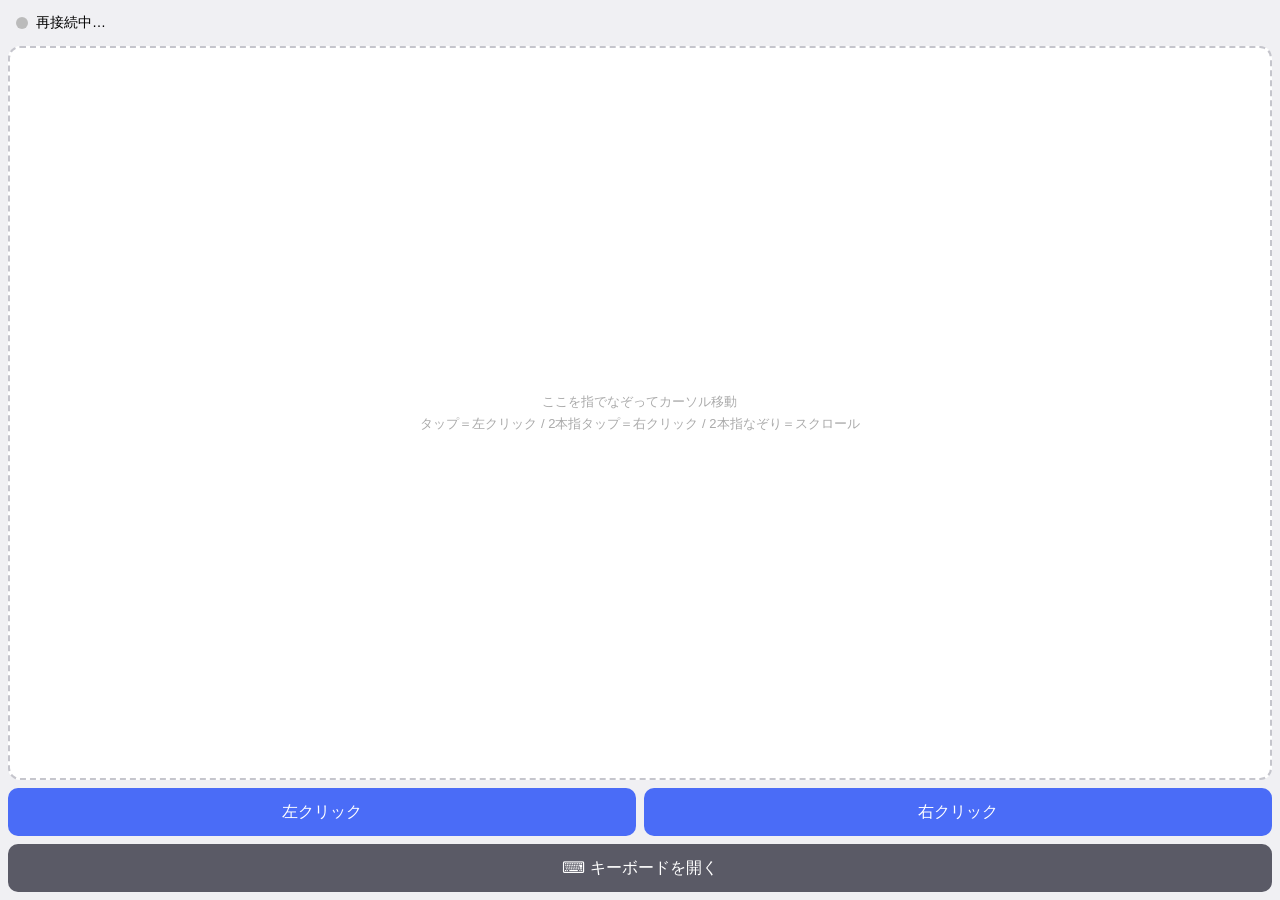
==== web/index.html @ 6db38bc7 "PCでアプリ起動→QRをスマホで読む→指でカーソル操作・クリック・スクロール・文字入力。   スマホをPC(Mac/Windows)のトラックパッド＆キーボードにするWebアプリ。   PCでアプリ起" ====
<!DOCTYPE html>
<html lang="ja">
<head>
  <meta charset="utf-8">
  <!-- スマホでの拡大・スクロールを抑止して、トラックパッドとして使いやすくする -->
  <meta name="viewport" content="width=device-width, initial-scale=1, maximum-scale=1, user-scalable=no, viewport-fit=cover">
  <title>スマホでマウス操作</title>
  <link rel="stylesheet" href="style.css">
</head>
<body>
  <!-- ===== 操作モード（メイン画面）===== -->
  <div id="screen-control" class="screen active">
    <div class="status-bar">
      <span class="status-dot"></span>
      <span class="status-text">待機中</span>
    </div>

    <!-- トラックパッド：残りの全領域を占有 -->
    <div id="trackpad">
      <div class="trackpad-hint">
        ここを指でなぞってカーソル移動<br>
        タップ＝左クリック / 2本指タップ＝右クリック / 2本指なぞり＝スクロール
      </div>
    </div>

    <div class="click-buttons">
      <button id="btn-left">左クリック</button>
      <button id="btn-right">右クリック</button>
    </div>
    <button id="btn-open-keyboard">⌨ キーボードを開く</button>
  </div>

  <!-- ===== 入力モード（キーボード画面）===== -->
  <div id="screen-keyboard" class="screen">
    <div class="kb-top-bar">
      <button id="btn-back">← 戻る</button>
      <span class="status-dot"></span>
      <span class="status-text">待機中</span>
    </div>

    <!-- 上半分：入力エリア（下半分はスマホのソフトキーボードがせり上がる）-->
    <div class="kb-input-area">
      <input id="kb-input" type="text"
             placeholder="ここに入力すると PC に送られます"
             autocomplete="off" autocorrect="off" autocapitalize="off">
      <div id="kb-display"></div>
    </div>
  </div>

  <script src="app.js"></script>
</body>
</html>
---- web/style.css ----
/* 全体：縦持ち固定・スクロール禁止 */
html, body { height: 100%; margin: 0; overflow: hidden; }
body {
  font-family: -apple-system, "Hiragino Kaku Gothic ProN", sans-serif;
  background: #f0f0f3;
  -webkit-touch-callout: none;  /* 長押しメニュー無効 */
  user-select: none;            /* テキスト選択無効 */
  -webkit-user-select: none;
}

/* 画面（モード）切替：active が付いた方だけ表示する */
.screen {
  display: none;
  height: 100%;
  box-sizing: border-box;
  padding: 8px;
  flex-direction: column;
}
.screen.active { display: flex; }

/* 接続状況バー */
.status-bar, .kb-top-bar {
  display: flex;
  align-items: center;
  gap: 8px;
  padding: 6px 8px;
  font-size: 14px;
}
.status-dot {
  width: 12px; height: 12px;
  border-radius: 50%;
  background: #bbb;           /* 未接続：灰 */
  display: inline-block;
}
.status-dot.connected { background: #2ecc40; }  /* 接続中：緑 */

/* トラックパッド：残り全部の高さを使う */
#trackpad {
  flex: 1;
  margin: 8px 0;
  background: #fff;
  border: 2px dashed #c5c5cc;
  border-radius: 12px;
  touch-action: none;          /* ブラウザ既定のスクロール/ズームを無効化 */
  user-select: none;
  -webkit-touch-callout: none;
  display: flex;
  align-items: center;
  justify-content: center;
}
.trackpad-hint {
  color: #aaa;
  font-size: 13px;
  text-align: center;
  line-height: 1.7;
  padding: 0 12px;
}

/* ボタン類：指で押しやすい大きさ */
button {
  font-size: 16px;
  min-height: 48px;
  border: none;
  border-radius: 10px;
  background: #4a6cf7;
  color: #fff;
}
button:active { background: #3550c8; }
.click-buttons { display: flex; gap: 8px; }
.click-buttons button { flex: 1; }
#btn-open-keyboard { margin-top: 8px; width: 100%; background: #5a5a66; }

/* 入力モード */
.kb-top-bar #btn-back { min-height: 36px; padding: 0 12px; background: #5a5a66; }
.kb-input-area { padding: 8px; }
#kb-input {
  width: 100%;
  box-sizing: border-box;
  font-size: 18px;
  padding: 12px;
  border: 1px solid #ccc;
  border-radius: 8px;
  user-select: text;            /* 入力欄だけは選択・編集を許可 */
  -webkit-user-select: text;
}
#kb-display {
  margin-top: 10px;
  min-height: 40px;
  color: #555;
  font-size: 14px;
  word-break: break-all;
}
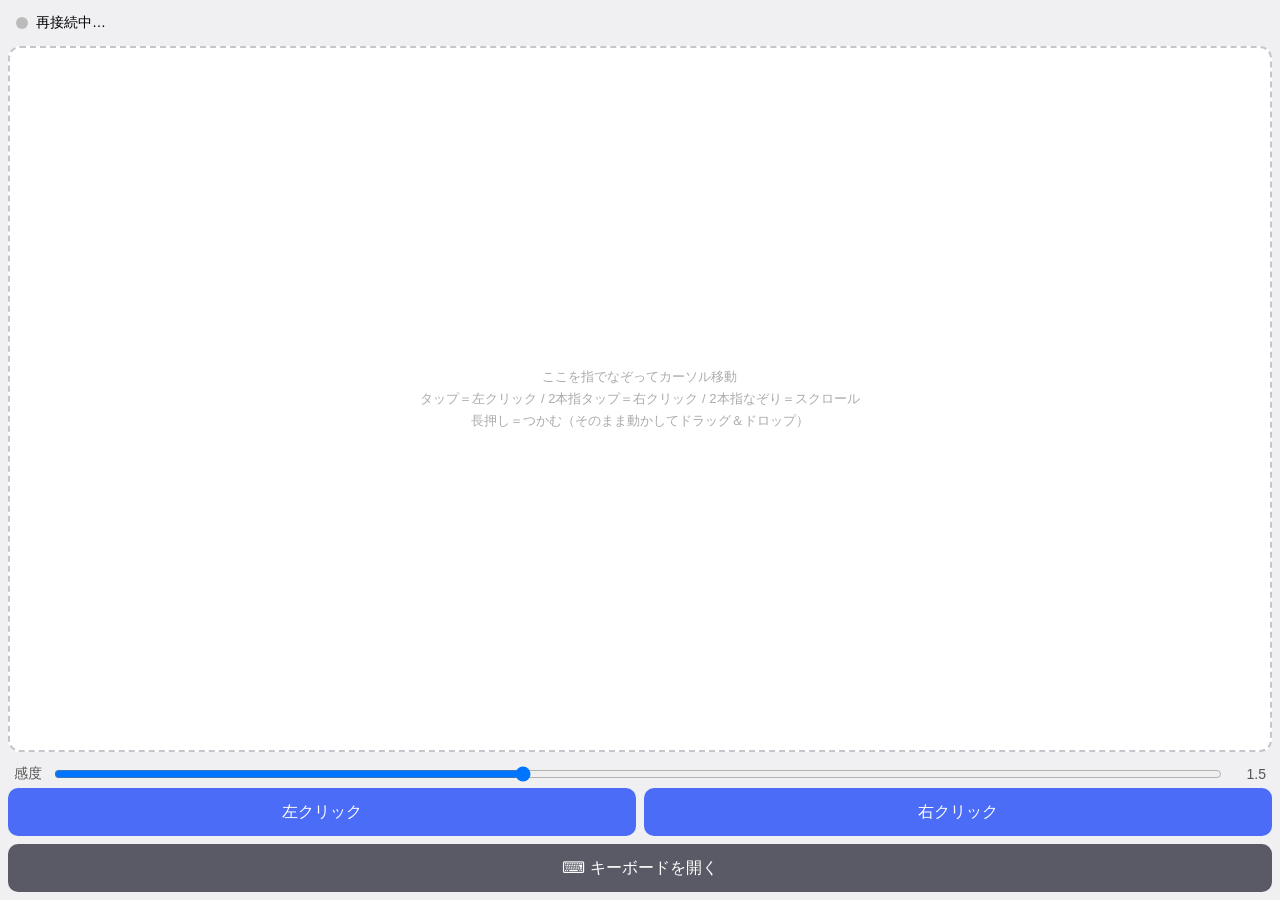
==== commit f605ddfa: "v2: ドラッグ&ドロップ・感度調整・Tailscale対応・トレイ常駐化 - 長押しドラッグ&ドロップ（web/app.js: 450ms静止保持でdown→移動→up） - カーソル感度スライダー" ====
--- a/web/index.html
+++ b/web/index.html
@@ -19,8 +19,16 @@
     <div id="trackpad">
       <div class="trackpad-hint">
         ここを指でなぞってカーソル移動<br>
-        タップ＝左クリック / 2本指タップ＝右クリック / 2本指なぞり＝スクロール
+        タップ＝左クリック / 2本指タップ＝右クリック / 2本指なぞり＝スクロール<br>
+        長押し＝つかむ（そのまま動かしてドラッグ＆ドロップ）
       </div>
+    </div>
+
+    <!-- カーソル感度（DPI）スライダー -->
+    <div class="sensitivity-row">
+      <span class="sens-label">感度</span>
+      <input id="sens-slider" type="range" min="0.5" max="3" step="0.1" value="1.5">
+      <span id="sens-value">1.5</span>
     </div>
 
     <div class="click-buttons">
--- a/web/style.css
+++ b/web/style.css
@@ -55,6 +55,24 @@
   line-height: 1.7;
   padding: 0 12px;
 }
+/* ドラッグ中（長押しでつかんだ状態）の視覚フィードバック */
+#trackpad.dragging {
+  border-color: #4a6cf7;
+  border-style: solid;
+  background: #eef1fe;
+}
+
+/* カーソル感度スライダー */
+.sensitivity-row {
+  display: flex;
+  align-items: center;
+  gap: 10px;
+  padding: 4px 6px;
+  font-size: 14px;
+  color: #555;
+}
+.sensitivity-row input[type=range] { flex: 1; }
+#sens-value { width: 32px; text-align: right; font-variant-numeric: tabular-nums; }
 
 /* ボタン類：指で押しやすい大きさ */
 button {
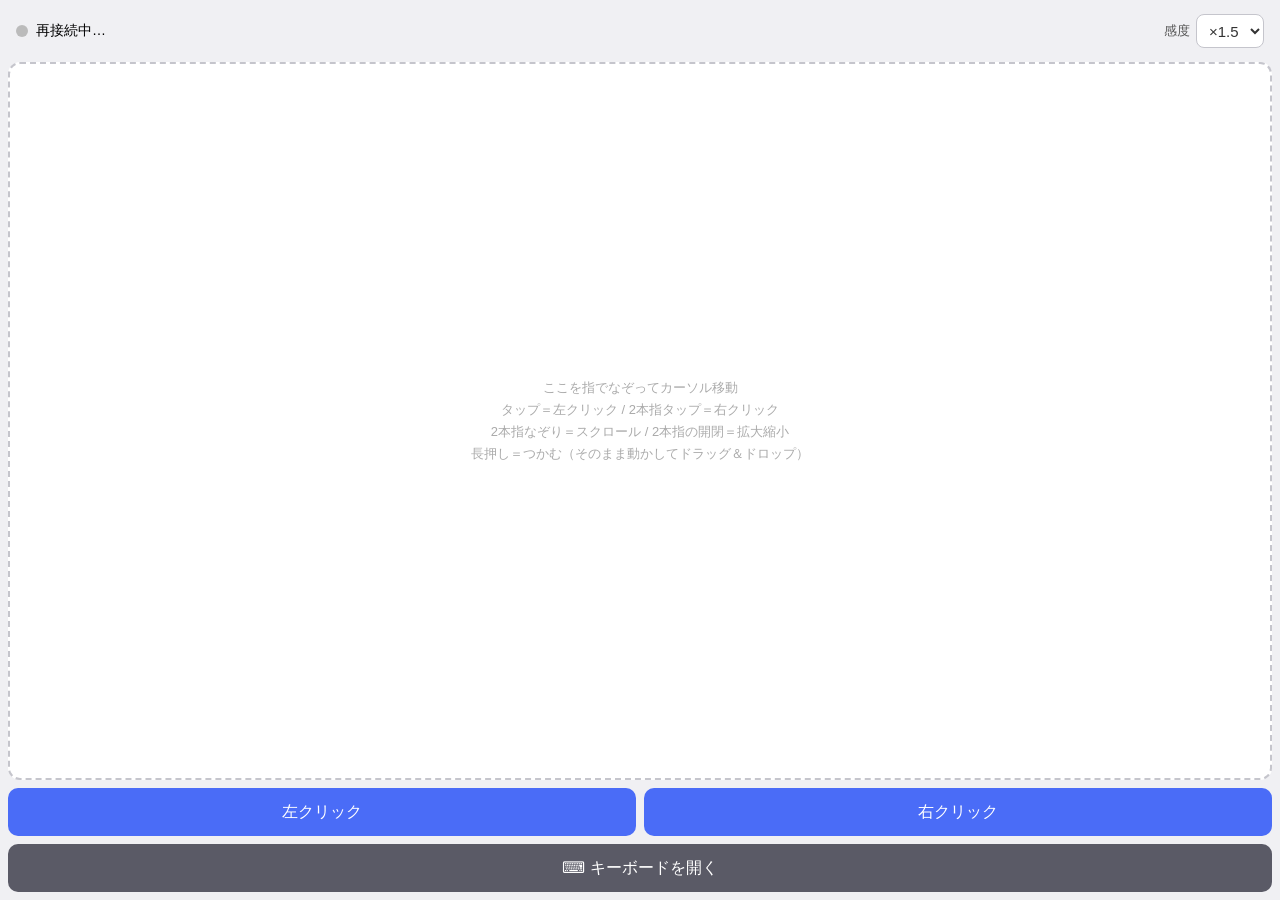
==== commit ced14020: "実機テスト後の改良: IME二重入力/濁点バグ修正・感度セレクト・ピンチズーム iPhone Safari 実機テストで判明した4点を対応。  ① 二重入力 / ② 濁点で旧文字が残る（て→てで）: " ====
--- a/web/index.html
+++ b/web/index.html
@@ -13,22 +13,18 @@
     <div class="status-bar">
       <span class="status-dot"></span>
       <span class="status-text">待機中</span>
+      <!-- カーソル感度（DPI）：右寄せ。iOS Safari ではロール選択になる -->
+      <label class="sens-pick">感度<select id="sens-select" aria-label="カーソル感度"></select></label>
     </div>
 
     <!-- トラックパッド：残りの全領域を占有 -->
     <div id="trackpad">
       <div class="trackpad-hint">
         ここを指でなぞってカーソル移動<br>
-        タップ＝左クリック / 2本指タップ＝右クリック / 2本指なぞり＝スクロール<br>
+        タップ＝左クリック / 2本指タップ＝右クリック<br>
+        2本指なぞり＝スクロール / 2本指の開閉＝拡大縮小<br>
         長押し＝つかむ（そのまま動かしてドラッグ＆ドロップ）
       </div>
-    </div>
-
-    <!-- カーソル感度（DPI）スライダー -->
-    <div class="sensitivity-row">
-      <span class="sens-label">感度</span>
-      <input id="sens-slider" type="range" min="0.5" max="3" step="0.1" value="1.5">
-      <span id="sens-value">1.5</span>
     </div>
 
     <div class="click-buttons">
--- a/web/style.css
+++ b/web/style.css
@@ -34,6 +34,26 @@
 }
 .status-dot.connected { background: #2ecc40; }  /* 接続中：緑 */
 
+/* 感度セレクト：ステータスバーの右端へ寄せる（数字をロールで選べる） */
+.sens-pick {
+  margin-left: auto;          /* 右寄せ */
+  display: inline-flex;
+  align-items: center;
+  gap: 6px;
+  color: #555;
+  font-size: 13px;
+}
+.sens-pick select {
+  font-size: 15px;
+  padding: 4px 8px;
+  border: 1px solid #c5c5cc;
+  border-radius: 8px;
+  background: #fff;
+  color: #333;
+  min-height: 34px;
+  font-variant-numeric: tabular-nums;
+}
+
 /* トラックパッド：残り全部の高さを使う */
 #trackpad {
   flex: 1;
@@ -61,18 +81,6 @@
   border-style: solid;
   background: #eef1fe;
 }
-
-/* カーソル感度スライダー */
-.sensitivity-row {
-  display: flex;
-  align-items: center;
-  gap: 10px;
-  padding: 4px 6px;
-  font-size: 14px;
-  color: #555;
-}
-.sensitivity-row input[type=range] { flex: 1; }
-#sens-value { width: 32px; text-align: right; font-variant-numeric: tabular-nums; }
 
 /* ボタン類：指で押しやすい大きさ */
 button {
